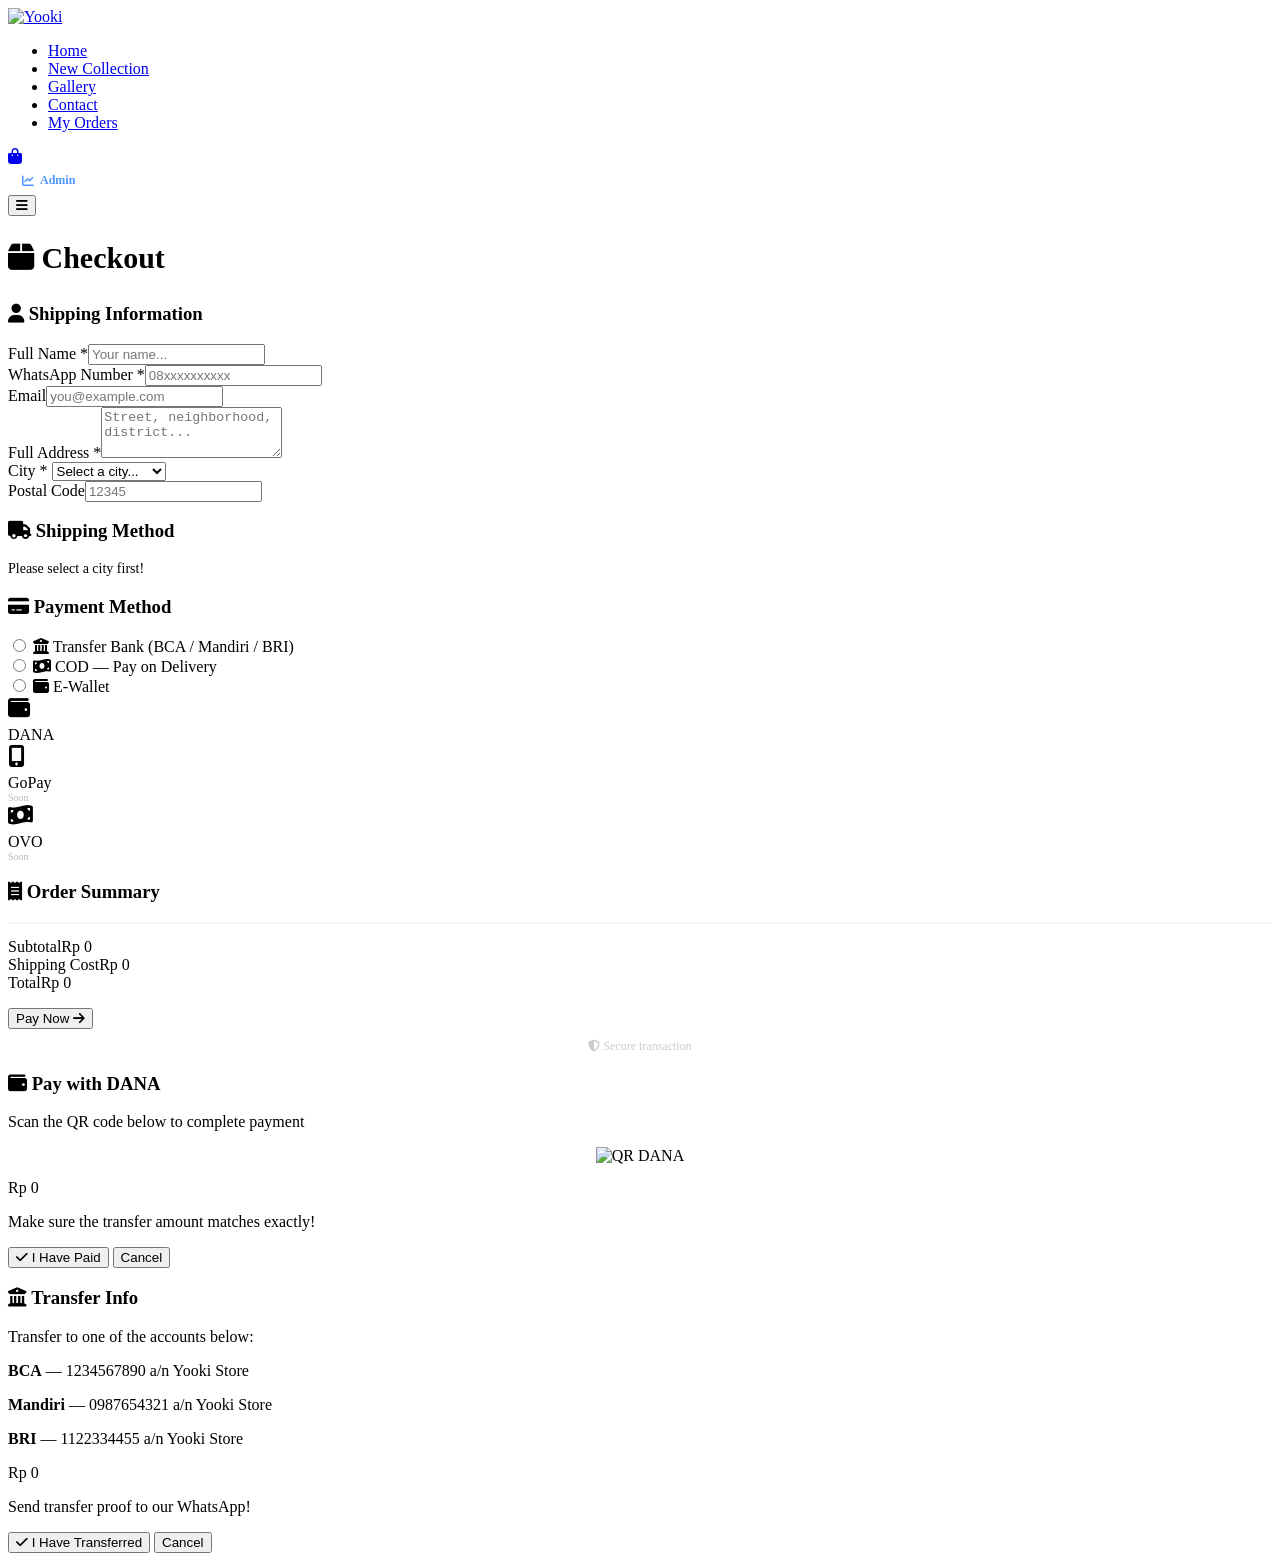
==== checkout.html @ bf8a48cb "Add files via upload" ====
<!DOCTYPE html>
<html lang="en">
<head>
<meta charset="UTF-8"><meta name="viewport" content="width=device-width,initial-scale=1.0">
<title>Checkout - Yooki</title>
<link rel="stylesheet" href="assets/css/style.css">
<link href="https://fonts.googleapis.com/css2?family=Nunito:wght@400;600;700;800;900&display=swap" rel="stylesheet">
<link rel="stylesheet" href="https://cdnjs.cloudflare.com/ajax/libs/font-awesome/6.5.0/css/all.min.css">
</head>
<body>
<nav class="navbar"><div class="nav-inner">
  <a href="index.html" class="nav-logo"><img src="assets/img/logo.png" alt="Yooki"></a>
  <ul class="nav-links"><li><a href="index.html">Home</a></li><li><a href="products.html">New Collection</a></li><li><a href="gallery.html">Gallery</a></li><li><a href="contact.html">Contact</a></li>
      <li><a href="my-orders.html">My Orders</a></li></ul>
  <div class="nav-right"><a href="cart.html" class="cart-icon"><i class="fas fa-shopping-bag"></i><span class="cart-count"></span></a><a href="dashboard.html" style="background:#FFFFFF;color:#4d95ff;border-radius:20px;padding:7px 14px;font-size:12px;font-weight:800;text-decoration:none;display:flex;align-items:center;gap:6px;"><i class="fas fa-chart-line"></i> Admin</a><button class="hamburger" onclick="toggleNav()"><i class="fas fa-bars"></i></button></div>
</div></nav>

<section class="section">
<div class="container">
  <h2 style="font-size:30px;font-weight:900;margin-bottom:28px;"><i class="fas fa-box"></i> Checkout</h2>
  <div class="checkout-wrap">
    <!-- LEFT -->
    <div>
      <div class="co-card">
        <h3><i class="fas fa-user"></i> Shipping Information</h3>
        <div class="form-row">
          <div class="form-group"><label>Full Name *</label><input type="text" id="cName" placeholder="Your name..."></div>
          <div class="form-group"><label>WhatsApp Number *</label><input type="text" id="cPhone" placeholder="08xxxxxxxxxx"></div>
        </div>
        <div class="form-group"><label>Email</label><input type="email" id="cEmail" placeholder="you@example.com"></div>
        <div class="form-group"><label>Full Address *</label><textarea id="cAddress" rows="3" placeholder="Street, neighborhood, district..."></textarea></div>
        <div class="form-row">
          <div class="form-group">
            <label>City *</label>
            <select id="cCity" onchange="loadShipping()">
              <option value="">Select a city...</option>
              <option value="Jakarta" data-zone="1">Jakarta</option>
              <option value="Surabaya" data-zone="1">Surabaya</option>
              <option value="Bandung" data-zone="1">Bandung</option>
              <option value="Yogyakarta" data-zone="1">Yogyakarta</option>
              <option value="Tanjung Pinang" data-zone="2">Tanjung Pinang</option>
              <option value="Batam" data-zone="2">Batam</option>
              <option value="Medan" data-zone="2">Medan</option>
              <option value="Palembang" data-zone="2">Palembang</option>
              <option value="Makassar" data-zone="3">Makassar</option>
              <option value="Jayapura" data-zone="3">Jayapura</option>
            </select>
          </div>
          <div class="form-group"><label>Postal Code</label><input type="text" id="cPostal" placeholder="12345"></div>
        </div>
      </div>

      <div class="co-card">
        <h3><i class="fas fa-truck"></i> Shipping Method</h3>
        <div class="ship-opts" id="shipOpts"><p style="color:var(--muted);font-size:14px;">Please select a city first!</p></div>
      </div>

      <div class="co-card">
        <h3><i class="fas fa-credit-card"></i> Payment Method</h3>
        <div class="pay-opts">
          <div class="pay-opt" onclick="selPay('transfer',this)">
            <label><input type="radio" name="pay" value="transfer"> <i class="fas fa-university"></i> Transfer Bank (BCA / Mandiri / BRI)</label>
          </div>
          <div class="pay-opt" onclick="selPay('cod',this)">
            <label><input type="radio" name="pay" value="cod"> <i class="fas fa-money-bill-wave"></i> COD — Pay on Delivery</label>
          </div>
          <div class="pay-opt" onclick="selPay('ewallet',this)">
            <label><input type="radio" name="pay" value="ewallet"> <i class="fas fa-wallet"></i> E-Wallet</label>
            <div class="ewallet-opts" id="ewalletOpts">
              <div class="ew-btn active" onclick="event.stopPropagation()">
                <div style="font-size:22px;margin-bottom:4px;"><i class="fas fa-wallet"></i></div><div>DANA</div>
              </div>
              <div class="ew-btn disabled" onclick="event.stopPropagation()">
                <div style="font-size:22px;margin-bottom:4px;"><i class="fas fa-mobile-alt"></i></div><div>GoPay</div>
                <div style="font-size:10px;color:#bbb;">Soon</div>
              </div>
              <div class="ew-btn disabled" onclick="event.stopPropagation()">
                <div style="font-size:22px;margin-bottom:4px;"><i class="fas fa-money-bill-wave"></i></div><div>OVO</div>
                <div style="font-size:10px;color:#bbb;">Soon</div>
              </div>
            </div>
          </div>
        </div>
      </div>
    </div>

    <!-- RIGHT -->
    <div class="ord-sum">
      <h3><i class="fas fa-receipt"></i> Order Summary</h3>
      <div id="ordItems"></div>
      <div style="margin-top:14px;padding-top:14px;border-top:2px solid #f5f5f5;">
        <div class="sum-row"><span>Subtotal</span><span id="sSubtotal">Rp 0</span></div>
        <div class="sum-row discount" id="sDiscRow" style="display:none"><span id="sDiscLabel">Discount</span><span id="sDiscount">- Rp 0</span></div>
        <div class="sum-row"><span>Shipping Cost</span><span id="sShip">Rp 0</span></div>
        <div class="sum-row total"><span>Total</span><span id="sTotal">Rp 0</span></div>
      </div>
      <button class="btn-checkout-go" onclick="doOrder()" style="margin-top:16px;">Pay Now <i class="fas fa-arrow-right"></i></button>
      <p style="text-align:center;font-size:12px;color:#ccc;margin-top:10px;"><i class="fas fa-shield-alt"></i> Secure transaction</p>
    </div>
  </div>
</div>
</section>

<!-- QR Dana Modal -->
<div class="modal" id="qrModal">
  <div class="modal-box">
    <h3><i class="fas fa-wallet"></i> Pay with DANA</h3>
    <p class="sub">Scan the QR code below to complete payment</p>
    <div style="display:flex;justify-content:center;margin-bottom:14px;">
      <div class="qr-frame"><img src="assets/img/qr_dana.jpeg" alt="QR DANA"></div>
    </div>
    <div class="qr-total" id="qrTotal">Rp 0</div>
    <p class="qr-note">Make sure the transfer amount matches exactly!</p>
    <button class="btn-paid" onclick="confirmPay()"><i class="fas fa-check"></i> I Have Paid</button>
    <button class="btn-cancel" onclick="document.getElementById('qrModal').classList.remove('show')">Cancel</button>
  </div>
</div>

<!-- Transfer Modal -->
<div class="modal" id="tfModal">
  <div class="modal-box">
    <h3><i class="fas fa-university"></i> Transfer Info</h3>
    <p class="sub">Transfer to one of the accounts below:</p>
    <div class="bank-list">
      <p><strong>BCA</strong> — 1234567890 a/n Yooki Store</p>
      <p><strong>Mandiri</strong> — 0987654321 a/n Yooki Store</p>
      <p><strong>BRI</strong> — 1122334455 a/n Yooki Store</p>
    </div>
    <div class="qr-total" id="tfTotal">Rp 0</div>
    <p class="qr-note">Send transfer proof to our WhatsApp!</p>
    <button class="btn-paid" onclick="confirmPay()"><i class="fas fa-check"></i> I Have Transferred</button>
    <button class="btn-cancel" onclick="document.getElementById('tfModal').classList.remove('show')">Cancel</button>
  </div>
</div>

<div class="toast" id="toast"></div>
<script src="assets/js/app.js"></script>
<script>
let selPayMethod='', selShip=null, grandTotal=0;

function loadShipping(){
  const el=document.getElementById('cCity');
  const zone=parseInt(el.selectedOptions[0]?.dataset.zone||0);
  const container=document.getElementById('shipOpts');
  selShip=null;
  if(!zone){container.innerHTML='<p style="color:var(--muted);font-size:14px;">Please select a city first!</p>';calcSummary();return;}
  const rates=SHIPPING[zone]||SHIPPING[1];
  container.innerHTML=rates.map((r,i)=>`
    <div class="ship-opt" onclick="pickShip(${i},${r.price},'${r.name}',this)" id="sopt_${i}">
      <input type="radio" name="ship" value="${r.id}">
      <div class="ship-info"><div class="ship-name">${r.name}</div><div class="ship-desc">${r.desc}</div></div>
      <div class="ship-price">${rp(r.price)}</div>
    </div>`).join('');
  pickShip(0,rates[0].price,rates[0].name,document.getElementById('sopt_0'));
}

function pickShip(i,price,name,el){
  document.querySelectorAll('.ship-opt').forEach(e=>{ e.classList.remove('sel'); e.querySelector('input').checked=false; });
  el.classList.add('sel'); el.querySelector('input').checked=true;
  selShip={price,name}; calcSummary();
}

function selPay(method,el){
  selPayMethod=method;
  document.querySelectorAll('.pay-opt').forEach(e=>e.classList.remove('sel'));
  el.classList.add('sel');
  document.getElementById('ewalletOpts').classList.toggle('show',method==='ewallet');
}

function calcSummary(){
  const cart=getCart();
  const sub=cart.reduce((s,i)=>s+i.price*i.qty,0);
  const disc=parseFloat(localStorage.getItem('yooki_disc')||0);
  const discLabel=localStorage.getItem('yooki_disc_label')||'';
  const ship=selShip?selShip.price:0;
  grandTotal=Math.max(0,sub-disc+ship);

  document.getElementById('ordItems').innerHTML=cart.map(i=>`
    <div class="oi-mini">
      <img src="${i.img}" alt="${i.name}" onerror="this.src='assets/img/logo.png'">
      <div class="oi-mini-info"><div class="oi-mini-name">${i.name}</div><div class="oi-mini-qty">x${i.qty}</div></div>
      <div class="oi-mini-price">${rp(i.price*i.qty)}</div>
    </div>`).join('')||'<p style="color:var(--muted);font-size:14px;">Cart is empty</p>';

  document.getElementById('sSubtotal').textContent=rp(sub);
  document.getElementById('sShip').textContent=rp(ship);
  document.getElementById('sTotal').textContent=rp(grandTotal);
  document.getElementById('qrTotal').textContent=rp(grandTotal);
  document.getElementById('tfTotal').textContent=rp(grandTotal);
  if(disc>0){
    document.getElementById('sDiscRow').style.display='flex';
    document.getElementById('sDiscLabel').textContent='Discount ('+discLabel+')';
    document.getElementById('sDiscount').textContent='− '+rp(disc);
  }
}

function doOrder(){
  const name=document.getElementById('cName').value.trim();
  const phone=document.getElementById('cPhone').value.trim();
  const addr=document.getElementById('cAddress').value.trim();
  const city=document.getElementById('cCity').value;
  if(!name||!phone||!addr||!city){toast('Please complete shipping details!','err');return;}
  if(!selShip){toast('Please select a shipping method!','err');return;}
  if(!selPayMethod){toast('Please select a payment method!','err');return;}
  if(!getCart().length){toast('Cart is empty!','err');return;}

  if(selPayMethod==='ewallet') document.getElementById('qrModal').classList.add('show');
  else if(selPayMethod==='transfer') document.getElementById('tfModal').classList.add('show');
  else confirmPay();
}

function confirmPay(){
  document.getElementById('qrModal').classList.remove('show');
  document.getElementById('tfModal').classList.remove('show');

  const cart=getCart();
  const sub=cart.reduce((s,i)=>s+i.price*i.qty,0);
  const disc=parseFloat(localStorage.getItem('yooki_disc')||0);
  const discCode=localStorage.getItem('yooki_disc_label')||'';

  const orderData = {
    name:    document.getElementById('cName').value,
    phone:   document.getElementById('cPhone').value,
    email:   document.getElementById('cEmail').value,
    address: document.getElementById('cAddress').value,
    city:    document.getElementById('cCity').value,
    shipping_name: selShip.name,
    shipping_cost: selShip.price,
    subtotal:      sub,
    discount_code: discCode,
    discount_amount: disc,
    total:   grandTotal,
    payment: selPayMethod==='ewallet'?'DANA':selPayMethod==='transfer'?'Transfer Bank':'COD',
    items:   cart
  };

  // Kirim ke database via PHP API
  fetch('api/save-order.php', {
    method: 'POST',
    headers: {'Content-Type':'application/json'},
    body: JSON.stringify(orderData)
  })
  .then(r => r.json())
  .then(res => {
    if(res.success) {
      // Bersihkan cart & promo
      localStorage.removeItem('yooki_cart');
      localStorage.removeItem('yooki_disc');
      localStorage.removeItem('yooki_disc_label');
      localStorage.removeItem('yooki_promo_code');
      location.href = 'success.html?code=' + res.order_code;
    } else {
      toast('Gagal menyimpan order: ' + (res.message||''), 'err');
    }
  })
  .catch(() => {
    toast('Koneksi error. Pastikan XAMPP aktif!', 'err');
  });
}

document.querySelectorAll('.modal').forEach(m=>m.addEventListener('click',e=>{if(e.target===m)m.classList.remove('show');}));
calcSummary();
</script>
</body></html>
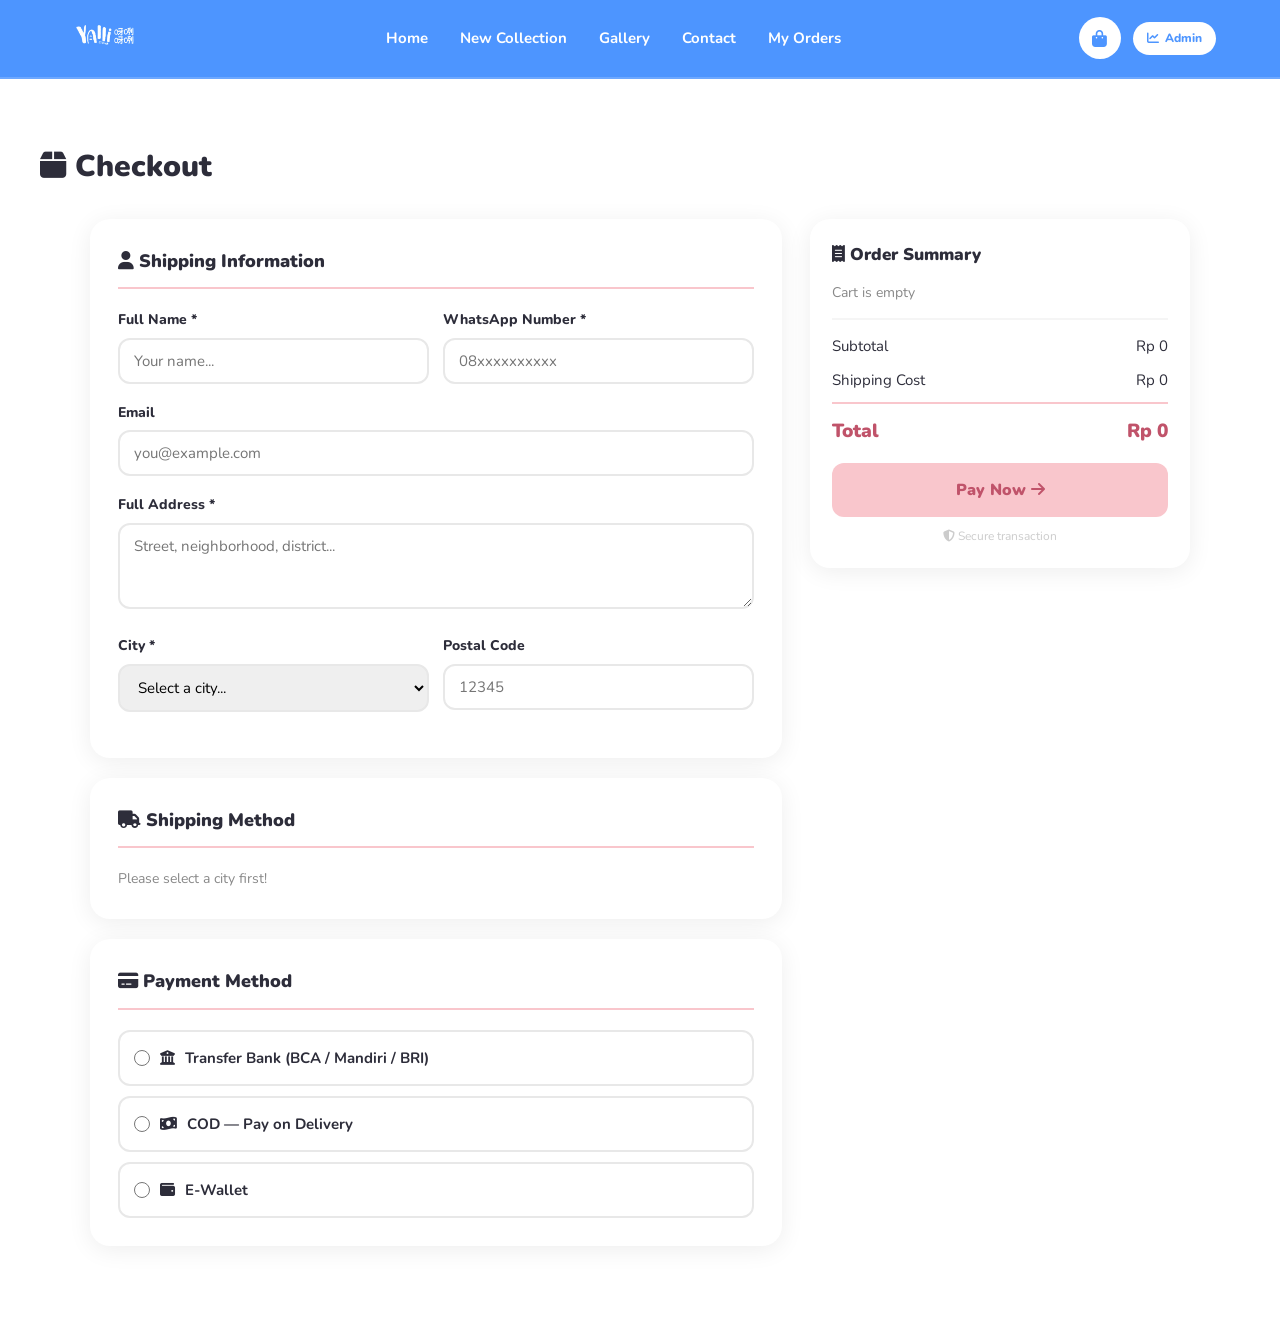
==== commit ee65ada0: "Update checkout.html" ====
--- a/checkout.html
+++ b/checkout.html
@@ -19,7 +19,6 @@
 <div class="container">
   <h2 style="font-size:30px;font-weight:900;margin-bottom:28px;"><i class="fas fa-box"></i> Checkout</h2>
   <div class="checkout-wrap">
-    <!-- LEFT -->
     <div>
       <div class="co-card">
         <h3><i class="fas fa-user"></i> Shipping Information</h3>
@@ -101,7 +100,6 @@
 </div>
 </section>
 
-<!-- QR Dana Modal -->
 <div class="modal" id="qrModal">
   <div class="modal-box">
     <h3><i class="fas fa-wallet"></i> Pay with DANA</h3>
@@ -116,7 +114,6 @@
   </div>
 </div>
 
-<!-- Transfer Modal -->
 <div class="modal" id="tfModal">
   <div class="modal-box">
     <h3><i class="fas fa-university"></i> Transfer Info</h3>
@@ -234,7 +231,6 @@
     items:   cart
   };
 
-  // Kirim ke database via PHP API
   fetch('api/save-order.php', {
     method: 'POST',
     headers: {'Content-Type':'application/json'},
@@ -243,7 +239,6 @@
   .then(r => r.json())
   .then(res => {
     if(res.success) {
-      // Bersihkan cart & promo
       localStorage.removeItem('yooki_cart');
       localStorage.removeItem('yooki_disc');
       localStorage.removeItem('yooki_disc_label');
@@ -261,4 +256,4 @@
 document.querySelectorAll('.modal').forEach(m=>m.addEventListener('click',e=>{if(e.target===m)m.classList.remove('show');}));
 calcSummary();
 </script>
-</body></html>+</body></html>
--- a/assets/css/style.css
+++ b/assets/css/style.css
@@ -0,0 +1,585 @@
+@import url('https://fonts.googleapis.com/css2?family=Nunito:wght@400;600;700;800;900&display=swap');
+
+:root {
+  --blush: #F9C6CC;
+  --peach: #F5C9A8;
+  --yellow: #FAF0A0;
+  --lavender: #C9BFEA;
+  --sky: #B8DCF5;
+  --mint: #C1E0C8;
+  --white: #FFFFFF;
+  --soft: #F8F8F8;
+  --text: #2d2d3a;
+  --muted: #888;
+  --pink-dark: #c0536a;
+  --logo-blue: #4d95ff;
+  --radius: 20px;
+  --radius-sm: 12px;
+  --shadow: 0 4px 24px rgba(0,0,0,0.07);
+}
+
+* { margin:0; padding:0; box-sizing:border-box; }
+html { scroll-behavior: smooth; }
+
+body {
+  font-family: 'Nunito', sans-serif;
+  background: var(--white);
+  color: var(--text);
+  line-height: 1.6;
+}
+
+/* NAV */
+.navbar {
+  background: var(--logo-blue);
+  border-bottom: 2px solid rgba(255,255,255,0.18);
+  position: sticky; top: 0; z-index: 1000;
+}
+.nav-inner {
+  max-width: 1200px; margin: 0 auto;
+  padding: 12px 24px;
+  display: flex; align-items: center; justify-content: space-between;
+}
+.nav-logo img { height: 44px; object-fit: contain; }
+.nav-links { display: flex; gap: 32px; list-style: none; }
+.nav-links a {
+  text-decoration: none; color: #fff;
+  font-weight: 700; font-size: 15px;
+  transition: color .2s; position: relative;
+}
+.nav-links a.active, .nav-links a:hover { color: #fff; }
+.nav-links a::after {
+  content:''; position:absolute; bottom:-4px; left:0;
+  width:0; height:2px; background:#fff; transition:width .2s;
+}
+.nav-links a.active::after, .nav-links a:hover::after { width:100%; }
+.nav-right { display:flex; gap:12px; align-items:center; }
+.cart-icon {
+  position:relative; background:var(--white); border:none;
+  width:42px; height:42px; border-radius:50%;
+  display:flex; align-items:center; justify-content:center;
+  font-size:17px; cursor:pointer; text-decoration:none; color:#4d95ff;
+  transition:transform .2s;
+}
+.cart-icon:hover { transform:scale(1.1); }
+.cart-count {
+  position:absolute; top:-4px; right:-4px;
+  background:#ff6b7a; color:#fff; border-radius:50%;
+  width:18px; height:18px; font-size:11px; font-weight:800;
+  display:none; align-items:center; justify-content:center;
+}
+.cart-count.show { display:flex; }
+.hamburger { display:none; background:none; border:none; font-size:22px; cursor:pointer; color:#fff; }
+
+/* PAGE HEADER */
+.page-header {
+  background: linear-gradient(135deg,#FFF5F7,#F5F0FF,#F0FFF5);
+  padding: 48px 24px 40px; text-align:center;
+}
+.page-header .pill {
+  display:inline-block; background:var(--blush); color:var(--pink-dark);
+  padding:4px 18px; border-radius:30px; font-size:12px; font-weight:800;
+  letter-spacing:1px; margin-bottom:12px;
+}
+.page-header h1 { font-size:clamp(28px,5vw,44px); font-weight:900; }
+.page-header p { color:var(--muted); margin-top:8px; font-size:16px; }
+
+/* HERO */
+/* ===== HERO SLIDER ===== */
+.hero {
+  position: relative;
+  width: 100%;
+  height: 88vh;
+  min-height: 520px;
+  max-height: 820px;
+  overflow: hidden;
+}
+
+/* Slider track */
+.hero-slider {
+  display: flex;
+  width: 100%;
+  height: 100%;
+  transition: transform 0.8s cubic-bezier(0.77,0,0.175,1);
+}
+
+.hero-slide {
+  min-width: 100%;
+  height: 100%;
+  position: relative;
+  flex-shrink: 0;
+}
+
+.hero-slide img {
+  width: 100%;
+  height: 100%;
+  object-fit: cover;
+  object-position: center center;
+  display: block;
+}
+
+/* Dark gradient overlay so text is readable */
+.hero-slide::after {
+  content: '';
+  position: absolute;
+  inset: 0;
+  background: linear-gradient(
+    120deg,
+    rgba(0,0,0,0.52) 0%,
+    rgba(30,10,20,0.38) 50%,
+    rgba(0,0,0,0.10) 100%
+  );
+}
+
+/* Text overlay */
+.hero-inner {
+  position: absolute;
+  inset: 0;
+  z-index: 10;
+  display: flex;
+  flex-direction: column;
+  justify-content: center;
+  align-items: flex-start;
+  padding: 0 7vw;
+  max-width: 680px;
+}
+
+.hero-pill {
+  display: inline-flex;
+  align-items: center;
+  gap: 7px;
+  background: rgba(249,198,204,0.22);
+  border: 1.5px solid rgba(249,198,204,0.55);
+  backdrop-filter: blur(8px);
+  color: #fff;
+  padding: 7px 22px;
+  border-radius: 30px;
+  font-size: 12px;
+  font-weight: 800;
+  letter-spacing: 1.5px;
+  margin-bottom: 22px;
+  text-transform: uppercase;
+}
+
+.hero h1 {
+  font-size: clamp(36px, 5.5vw, 72px);
+  font-weight: 900;
+  line-height: 1.07;
+  margin-bottom: 18px;
+  color: #fff;
+  text-shadow: 0 2px 24px rgba(0,0,0,0.18);
+}
+
+.hero h1 span {
+  color: #f9c6cc;
+}
+
+.hero p {
+  font-size: 17px;
+  color: rgba(255,255,255,0.88);
+  margin-bottom: 36px;
+  line-height: 1.7;
+  text-shadow: 0 1px 8px rgba(0,0,0,0.2);
+}
+
+.hero-btns {
+  display: flex;
+  gap: 14px;
+  flex-wrap: wrap;
+}
+
+/* Slider arrows */
+.hero-arrow {
+  position: absolute;
+  top: 50%;
+  transform: translateY(-50%);
+  z-index: 20;
+  background: rgba(255,255,255,0.18);
+  border: 1.5px solid rgba(255,255,255,0.35);
+  backdrop-filter: blur(8px);
+  color: #fff;
+  width: 48px;
+  height: 48px;
+  border-radius: 50%;
+  font-size: 18px;
+  cursor: pointer;
+  display: flex;
+  align-items: center;
+  justify-content: center;
+  transition: background 0.2s, transform 0.2s;
+}
+.hero-arrow:hover {
+  background: rgba(255,255,255,0.32);
+  transform: translateY(-50%) scale(1.08);
+}
+.hero-arrow.prev { left: 20px; }
+.hero-arrow.next { right: 20px; }
+
+/* Dots */
+.hero-dots {
+  position: absolute;
+  bottom: 28px;
+  left: 50%;
+  transform: translateX(-50%);
+  z-index: 20;
+  display: flex;
+  gap: 9px;
+}
+.hero-dot {
+  width: 8px;
+  height: 8px;
+  border-radius: 50%;
+  background: rgba(255,255,255,0.45);
+  cursor: pointer;
+  transition: all 0.3s;
+  border: none;
+  padding: 0;
+}
+.hero-dot.active {
+  background: #fff;
+  width: 28px;
+  border-radius: 4px;
+}
+
+/* Slide counter badge */
+.hero-counter {
+  position: absolute;
+  bottom: 28px;
+  right: 28px;
+  z-index: 20;
+  font-size: 12px;
+  font-weight: 800;
+  color: rgba(255,255,255,0.7);
+  letter-spacing: 1px;
+}
+
+@media(max-width:600px) {
+  .hero { height: 80vh; min-height: 400px; }
+  .hero-inner { padding: 0 5vw; }
+  .hero-arrow { width: 38px; height: 38px; font-size: 14px; }
+}
+
+/* BUTTONS */
+.btn-pri {
+  background:var(--blush); color:var(--pink-dark);
+  border:none; padding:14px 32px; border-radius:50px;
+  font-size:15px; font-weight:800; cursor:pointer; text-decoration:none;
+  display:inline-flex; align-items:center; gap:8px;
+  transition:all .2s; font-family:'Nunito',sans-serif;
+}
+.btn-pri:hover { background:var(--pink-dark); color:#fff; transform:translateY(-2px); box-shadow:0 8px 24px rgba(192,83,106,.3); }
+.btn-sec {
+  background:#fff; color:var(--text);
+  border:2px solid var(--blush); padding:14px 32px; border-radius:50px;
+  font-size:15px; font-weight:800; cursor:pointer; text-decoration:none;
+  display:inline-flex; align-items:center; gap:8px;
+  transition:all .2s; font-family:'Nunito',sans-serif;
+}
+.btn-sec:hover { background:var(--blush); transform:translateY(-2px); }
+
+/* SECTION */
+.section { padding:64px 24px; }
+.section-alt { background:var(--soft); }
+.sec-head h2 { color: var(--pink-dark); }
+.contact-section .sec-head h2 { color: var(--text); }
+.story-grid { display:grid; grid-template-columns:repeat(auto-fit,minmax(280px,1fr)); gap:24px; margin-top:24px; }
+.story-card { background:#fff; border-radius:var(--radius); box-shadow:var(--shadow); padding:28px; text-align:center; }
+.story-card-pink { background: #F9C6CC; }
+.story-card-purple { background: #C9BFEA; }
+.story-card h3 { font-size:20px; font-weight:900; margin-bottom:14px; }
+.story-card p { line-height:1.8; }
+.story-card-pink h3,
+.story-card-pink p { color: #c0536a; }
+.story-card-purple h3,
+.story-card-purple p { color: #6a50b8; }
+.container { max-width:1200px; margin:0 auto; }
+.sec-head { text-align:center; margin-bottom:48px; }
+.sec-label {
+  display:inline-flex; align-items:center; background:var(--blush); color:#c0536a;
+  padding:4px 16px; border-radius:20px; font-size:12px; font-weight:800;
+  letter-spacing:1px; margin-bottom:10px;
+}
+.sec-label i {
+  display:inline-flex; align-items:center; justify-content:center;
+  width:24px; height:24px; margin-right:8px; border-radius:50%;
+  background:rgba(255,255,255,.85); color:#c0536a; font-size:12px;
+}
+.sec-head h2 { font-size:clamp(26px,4vw,40px); font-weight:900; margin-bottom:8px; }
+.sec-head p { color:var(--muted); font-size:16px; }
+
+/* PRODUCT GRID */
+.prod-grid { display:grid; grid-template-columns:repeat(auto-fill,minmax(240px,1fr)); gap:24px; }
+.prod-card {
+  background:#fff; border-radius:var(--radius);
+  box-shadow:var(--shadow); overflow:hidden;
+  transition:transform .2s,box-shadow .2s; position:relative;
+}
+.prod-card:hover { transform:translateY(-6px); box-shadow:0 16px 40px rgba(0,0,0,0.12); }
+.prod-img { position:relative; aspect-ratio:1; overflow:hidden; }
+.prod-img img { width:100%; height:100%; object-fit:cover; transition:transform .3s; }
+.prod-card:hover .prod-img img { transform:scale(1.06); }
+.prod-badges { position:absolute; top:12px; left:12px; display:flex; flex-direction:column; gap:6px; }
+.badge-new { background:var(--blush); color:var(--pink-dark); padding:4px 12px; border-radius:20px; font-size:11px; font-weight:800; }
+.badge-gallery { background:var(--lavender); color:#5a48b0; padding:4px 12px; border-radius:20px; font-size:11px; font-weight:800; }
+.badge-limit { background:var(--yellow); color:#7a7a10; padding:4px 12px; border-radius:20px; font-size:11px; font-weight:800; }
+.prod-info { padding:14px 16px 0; }
+.prod-series { font-size:11px; color:var(--muted); font-weight:700; text-transform:uppercase; letter-spacing:.5px; margin-bottom:3px; }
+.prod-name { font-size:15px; font-weight:800; margin-bottom:6px; }
+.prod-price { font-size:19px; font-weight:900; color:var(--pink-dark); }
+.prod-actions { padding:12px 16px 16px; display:flex; gap:8px; }
+.btn-cart {
+  flex:1; background:var(--blush); color:var(--pink-dark);
+  border:none; padding:10px; border-radius:var(--radius-sm);
+  font-weight:800; font-size:14px; cursor:pointer;
+  transition:all .2s; font-family:'Nunito',sans-serif;
+  display:flex; align-items:center; justify-content:center; gap:6px;
+}
+.btn-cart:hover { background:var(--pink-dark); color:#fff; }
+.btn-eye {
+  background:var(--soft); border:none; padding:10px 14px;
+  border-radius:var(--radius-sm); cursor:pointer; font-size:15px;
+  transition:background .2s;
+}
+.btn-eye:hover { background:var(--sky); }
+
+/* FILTER TABS */
+.filter-tabs { display:flex; gap:10px; flex-wrap:wrap; margin-bottom:32px; justify-content:center; }
+.tab-btn {
+  background:#fff; border:2px solid #e8e8e8;
+  padding:8px 20px; border-radius:30px; font-weight:700; font-size:14px;
+  cursor:pointer; transition:all .2s; font-family:'Nunito',sans-serif;
+}
+.tab-btn.active, .tab-btn:hover { background:var(--blush); border-color:var(--blush); color:var(--pink-dark); }
+
+/* GALLERY */
+.gallery-grid { display:grid; grid-template-columns:repeat(auto-fill,minmax(220px,1fr)); gap:18px; }
+.gallery-card { border-radius:var(--radius); overflow:hidden; position:relative; cursor:pointer; box-shadow:var(--shadow); }
+.gallery-card img { width:100%; aspect-ratio:1; object-fit:cover; filter:grayscale(15%); transition:transform .3s,filter .3s; display:block; }
+.gallery-card:hover img { transform:scale(1.06); filter:grayscale(0%); }
+.gallery-overlay {
+  position:absolute; bottom:0; left:0; right:0;
+  background:linear-gradient(transparent,rgba(0,0,0,.72));
+  padding:28px 14px 14px; color:#fff;
+  transform:translateY(55%); transition:transform .3s;
+}
+.gallery-card:hover .gallery-overlay { transform:translateY(0); }
+.gallery-overlay h4 { font-size:13px; font-weight:800; }
+.gallery-overlay span { font-size:11px; opacity:.8; }
+
+/* WHY YOOKI */
+.why-grid { display:grid; grid-template-columns:repeat(auto-fit,minmax(220px,1fr)); gap:20px; text-align:center; }
+.why-card { background:#fff; border-radius:var(--radius); padding:28px 20px; box-shadow:var(--shadow); }
+.why-icon { font-size:22px; margin-bottom:12px; color:var(--pink-dark); width:56px; height:56px; background:var(--blush); border-radius:16px; display:flex; align-items:center; justify-content:center; margin:0 auto 14px; }
+.why-card h4 { font-weight:900; margin-bottom:8px; }
+.why-card p { color:var(--muted); font-size:14px; }
+
+/* CART PAGE */
+.cart-wrap { display:grid; grid-template-columns:1fr 360px; gap:28px; max-width:1100px; margin:0 auto; }
+.cart-box { background:#fff; border-radius:var(--radius); box-shadow:var(--shadow); overflow:hidden; }
+.cart-head { background:var(--soft); padding:14px 24px; display:grid; grid-template-columns:3fr 1fr 1.2fr 1fr 36px; gap:12px; font-weight:800; font-size:12px; color:var(--muted); text-transform:uppercase; letter-spacing:.5px; }
+.cart-item { padding:14px 24px; display:grid; grid-template-columns:3fr 1fr 1.2fr 1fr 36px; gap:12px; align-items:center; border-bottom:1px solid #f2f2f2; }
+.cart-item:last-child { border-bottom:none; }
+.ci-info { display:flex; gap:12px; align-items:center; }
+.ci-info img { width:60px; height:60px; object-fit:cover; border-radius:10px; flex-shrink:0; }
+.ci-name { font-weight:800; font-size:14px; }
+.ci-series { font-size:12px; color:var(--muted); }
+.ci-price { font-weight:700; font-size:14px; }
+.ci-total { font-weight:900; font-size:15px; color:var(--pink-dark); }
+.qty-row { display:flex; align-items:center; gap:6px; }
+.qty-btn { background:var(--soft); border:none; width:28px; height:28px; border-radius:8px; font-weight:800; font-size:16px; cursor:pointer; transition:background .2s; font-family:'Nunito',sans-serif; }
+.qty-btn:hover { background:var(--blush); }
+.qty-num { font-weight:800; min-width:20px; text-align:center; }
+.del-btn { background:none; border:none; color:#ccc; cursor:pointer; font-size:16px; transition:color .2s; }
+.del-btn:hover { color:#ff6b7a; }
+
+/* CART SUMMARY */
+.cart-summary { background:#fff; border-radius:var(--radius); box-shadow:var(--shadow); padding:24px; height:fit-content; position:sticky; top:80px; }
+.cart-summary h3 { font-size:18px; font-weight:900; margin-bottom:20px; }
+.sum-row { display:flex; justify-content:space-between; margin-bottom:10px; font-size:15px; }
+.sum-row.discount { color:#3a9a5a; font-weight:700; }
+.sum-row.total { font-weight:900; font-size:19px; color:var(--pink-dark); border-top:2px solid var(--blush); padding-top:12px; margin-top:6px; }
+.promo-row { display:flex; gap:8px; margin:14px 0; }
+.promo-row input { flex:1; padding:10px 14px; border:2px solid #e8e8e8; border-radius:var(--radius-sm); font-family:'Nunito',sans-serif; font-size:14px; outline:none; }
+.promo-row input:focus { border-color:var(--blush); }
+.promo-row button { background:var(--blush); color:var(--pink-dark); border:none; padding:10px 16px; border-radius:var(--radius-sm); font-weight:800; cursor:pointer; font-family:'Nunito',sans-serif; transition:all .2s; }
+.promo-row button:hover { background:var(--pink-dark); color:#fff; }
+.promo-msg { font-size:13px; min-height:18px; margin-bottom:6px; }
+.btn-checkout-go {
+  width:100%; background:var(--blush); color:var(--pink-dark);
+  border:none; padding:16px; border-radius:var(--radius-sm);
+  font-size:16px; font-weight:900; cursor:pointer;
+  font-family:'Nunito',sans-serif; transition:all .2s;
+  text-decoration:none; display:block; text-align:center; margin-top:14px;
+}
+.btn-checkout-go:hover { background:var(--pink-dark); color:#fff; transform:translateY(-2px); }
+
+/* CHECKOUT */
+.checkout-wrap { display:grid; grid-template-columns:1fr 380px; gap:28px; max-width:1100px; margin:0 auto; }
+.co-card { background:#fff; border-radius:var(--radius); box-shadow:var(--shadow); padding:28px; margin-bottom:20px; }
+.co-card h3 { font-size:18px; font-weight:900; margin-bottom:20px; padding-bottom:12px; border-bottom:2px solid var(--blush); }
+.form-group { margin-bottom:18px; }
+.form-group label { display:block; font-weight:800; font-size:14px; margin-bottom:6px; }
+.form-group input, .form-group select, .form-group textarea {
+  width:100%; padding:11px 14px; border:2px solid #e8e8e8;
+  border-radius:var(--radius-sm); font-family:'Nunito',sans-serif;
+  font-size:15px; outline:none; transition:border-color .2s;
+}
+.form-group input:focus, .form-group select:focus, .form-group textarea:focus { border-color:var(--blush); }
+.form-row { display:grid; grid-template-columns:1fr 1fr; gap:14px; }
+
+/* Shipping options */
+.ship-opts { display:grid; gap:10px; }
+.ship-opt {
+  border:2px solid #e8e8e8; border-radius:var(--radius-sm);
+  padding:12px 16px; cursor:pointer;
+  display:flex; align-items:center; gap:12px; transition:all .2s;
+}
+.ship-opt:hover { border-color:var(--blush); }
+.ship-opt.sel { border-color:var(--pink-dark); background:#fff5f7; }
+.ship-opt input[type=radio] { accent-color:var(--pink-dark); }
+.ship-info { flex:1; }
+.ship-name { font-weight:800; font-size:14px; }
+.ship-desc { font-size:12px; color:var(--muted); }
+.ship-price { font-weight:900; color:var(--pink-dark); font-size:14px; }
+
+/* Payment opts */
+.pay-opts { display:grid; gap:10px; }
+.pay-opt { border:2px solid #e8e8e8; border-radius:var(--radius-sm); padding:14px; cursor:pointer; transition:all .2s; }
+.pay-opt:hover { border-color:var(--blush); }
+.pay-opt.sel { border-color:var(--pink-dark); background:#fff5f7; }
+.pay-opt label { display:flex; align-items:center; gap:10px; cursor:pointer; font-weight:700; font-size:15px; }
+.pay-opt input[type=radio] { accent-color:var(--pink-dark); width:16px; height:16px; }
+.ewallet-opts { display:none; grid-template-columns:repeat(3,1fr); gap:10px; margin-top:12px; padding-top:12px; border-top:1px solid #eee; }
+.ewallet-opts.show { display:grid; }
+.ew-btn { padding:10px; border:2px solid #e8e8e8; border-radius:var(--radius-sm); text-align:center; cursor:pointer; transition:all .2s; font-weight:700; font-size:13px; }
+.ew-btn.active { border-color:var(--pink-dark); background:#fff5f7; }
+.ew-btn.disabled { opacity:.38; cursor:not-allowed; }
+
+/* Order summary (checkout) */
+.ord-sum { background:#fff; border-radius:var(--radius); box-shadow:var(--shadow); padding:22px; height:fit-content; position:sticky; top:80px; }
+.ord-sum h3 { font-size:17px; font-weight:900; margin-bottom:14px; }
+.oi-mini { display:flex; gap:10px; align-items:center; padding:9px 0; border-bottom:1px solid #f5f5f5; }
+.oi-mini img { width:50px; height:50px; object-fit:cover; border-radius:10px; }
+.oi-mini-info { flex:1; }
+.oi-mini-name { font-size:13px; font-weight:800; }
+.oi-mini-qty { font-size:12px; color:var(--muted); }
+.oi-mini-price { font-weight:800; font-size:14px; color:var(--pink-dark); }
+
+/* MODALS */
+.modal { display:none; position:fixed; inset:0; background:rgba(0,0,0,.5); z-index:9999; align-items:center; justify-content:center; }
+.modal.show { display:flex; }
+.modal-box { background:#fff; border-radius:var(--radius); padding:20px; max-width:360px; width:88%; max-height:90vh; overflow-y:auto; text-align:center; animation:popIn .25s ease; }
+.modal-box img { width:100%; max-height:240px; object-fit:cover; border-radius:12px; margin-bottom:14px; }
+.modal-box h3 { font-size:22px; font-weight:900; margin-bottom:6px; }
+.modal-box .sub { color:var(--muted); margin-bottom:18px; font-size:14px; }
+.qr-frame { background:var(--soft); border-radius:16px; padding:18px; margin-bottom:16px; display:inline-block; }
+.qr-frame img { width:210px; height:210px; object-fit:contain; display:block; }
+.qr-total { font-size:30px; font-weight:900; color:var(--pink-dark); margin-bottom:6px; }
+.qr-note { font-size:13px; color:var(--muted); margin-bottom:18px; }
+.btn-paid {
+  width:100%; background:var(--blush); color:var(--pink-dark);
+  border:none; padding:14px; border-radius:50px;
+  font-size:16px; font-weight:900; cursor:pointer;
+  font-family:'Nunito',sans-serif; transition:all .2s;
+}
+.btn-paid:hover { background:var(--pink-dark); color:#fff; }
+.btn-cancel { background:none; border:none; color:var(--muted); cursor:pointer; margin-top:10px; font-family:'Nunito',sans-serif; font-weight:700; display:block; width:100%; }
+.bank-list { background:var(--soft); border-radius:14px; padding:16px 20px; margin:14px 0; text-align:left; }
+.bank-list p { font-size:14px; margin-bottom:8px; }
+.bank-list p:last-child { margin:0; }
+
+/* SUCCESS */
+.success-wrap { display:flex; align-items:center; justify-content:center; min-height:70vh; padding:48px 24px; }
+.success-box { background:#fff; border-radius:var(--radius); box-shadow:var(--shadow); padding:48px 36px; max-width:540px; width:100%; text-align:center; }
+.success-icon { font-size:52px; margin-bottom:18px; color:#3a9a5a; width:100px; height:100px; background:#edf9f2; border-radius:50%; display:flex; align-items:center; justify-content:center; margin:0 auto 18px; }
+.success-box h2 { font-size:30px; font-weight:900; margin-bottom:10px; }
+.success-box .sub { color:var(--muted); margin-bottom:24px; }
+.order-code { background:var(--soft); border-radius:var(--radius-sm); padding:12px 24px; font-size:20px; font-weight:900; letter-spacing:2px; display:inline-block; margin-bottom:22px; }
+.success-detail { background:var(--soft); border-radius:var(--radius-sm); padding:18px 20px; text-align:left; margin-bottom:24px; }
+.sd-row { display:flex; justify-content:space-between; padding:7px 0; border-bottom:1px solid #eee; font-size:14px; }
+.sd-row:last-child { border:none; font-weight:800; font-size:16px; }
+.sd-row.discount { color:#3a9a5a; }
+
+/* CONTACT */
+.contact-section { background: linear-gradient(135deg,#FFF5F7 0%,#F5F0FF 50%,#F0FFF5 100%); }
+.contact-wrap { display:grid; grid-template-columns:minmax(0,1fr); justify-items:center; gap:48px; max-width:960px; margin:0 auto; }
+.contact-info { width:100%; max-width:640px; background:#fff; border-radius:var(--radius); padding:32px; box-shadow:0 18px 40px rgba(0,0,0,0.08); }
+.contact-info h2 { font-size:32px; font-weight:900; margin-bottom:12px; color:var(--pink-dark); }
+.contact-info > p { color:var(--muted); margin-bottom:28px; }
+.c-item { display:flex; gap:16px; margin-bottom:20px; }
+.c-icon { width:46px; height:46px; border-radius:14px; display:flex; align-items:center; justify-content:center; font-size:20px; flex-shrink:0; color:#fff; }
+.c-text h4 { font-weight:800; margin-bottom:3px; }
+.c-text p, .c-text a { color:var(--muted); font-size:14px; margin:0; text-decoration:none; }
+.c-text a:hover { color:var(--pink-dark); }
+.socials { display:flex; gap:10px; margin-top:20px; }
+.socials a { width:46px; height:46px; border-radius:50%; display:flex; align-items:center; justify-content:center; text-decoration:none; font-size:18px; color:#fff; transition:transform .2s; }
+.socials a:hover { transform:scale(1.12); }
+.contact-form-box { background:#fff; border-radius:var(--radius); padding:32px; box-shadow:var(--shadow); }
+.contact-form-box h3 { font-size:20px; font-weight:900; margin-bottom:20px; }
+
+/* EMPTY STATE */
+.empty-state { text-align:center; padding:72px 24px; }
+.empty-state .ei { font-size:36px; margin-bottom:18px; color:var(--muted); width:90px; height:90px; background:var(--soft); border-radius:50%; display:flex; align-items:center; justify-content:center; margin:0 auto 18px; }
+.empty-state h3 { font-size:22px; font-weight:900; margin-bottom:10px; }
+.empty-state p { color:var(--muted); margin-bottom:22px; }
+
+/* TOAST */
+.toast {
+  position:fixed; bottom:22px; right:22px;
+  background:#2d2d3a; color:#fff; padding:13px 22px;
+  border-radius:var(--radius-sm); font-weight:700; font-size:14px;
+  z-index:9999; opacity:0; transform:translateY(20px);
+  transition:all .3s; pointer-events:none;
+}
+.toast.show { opacity:1; transform:translateY(0); }
+.toast.ok { background:#2d7a4a; }
+.toast.err { background:#c0536a; }
+
+/* DETAIL PAGE */
+.detail-wrap { display:grid; grid-template-columns:1fr 1fr; gap:48px; max-width:900px; margin:0 auto; align-items:start; }
+.detail-imgs .main-img { background:var(--soft); border-radius:var(--radius); overflow:hidden; aspect-ratio:1; margin-bottom:12px; }
+.detail-imgs .main-img img { width:100%; height:100%; object-fit:cover; transition:opacity .2s; }
+.thumb-row { display:grid; grid-template-columns:repeat(4,1fr); gap:10px; }
+.thumb-row img { border-radius:10px; aspect-ratio:1; object-fit:cover; width:100%; cursor:pointer; border:2px solid transparent; transition:border-color .2s; }
+.thumb-row img.active { border-color:var(--pink-dark); }
+.detail-info .pill { background:var(--blush); color:var(--pink-dark); padding:4px 14px; border-radius:20px; font-size:12px; font-weight:800; }
+.detail-info .series-lbl { font-size:12px; color:var(--muted); font-weight:700; text-transform:uppercase; letter-spacing:.5px; margin:10px 0 4px; }
+.detail-info h1 { font-size:26px; font-weight:900; margin-bottom:14px; }
+.detail-price { font-size:32px; font-weight:900; color:var(--pink-dark); margin-bottom:18px; }
+.detail-meta { background:var(--soft); border-radius:14px; padding:14px 18px; margin-bottom:18px; }
+.meta-row { display:flex; justify-content:space-between; padding:6px 0; border-bottom:1px solid #eee; font-size:14px; }
+.meta-row:last-child { border:none; }
+.detail-desc { color:#555; font-size:15px; line-height:1.7; margin-bottom:22px; }
+.qty-detail { display:flex; gap:12px; align-items:center; }
+
+/* FOOTER */
+footer { background:var(--logo-blue); color:rgba(255,255,255,.88); padding:56px 24px 0; }
+.footer-inner { max-width:1200px; margin:0 auto; display:grid; grid-template-columns:2fr 1fr 1fr 1.5fr; gap:40px; padding-bottom:40px; }
+.footer-brand img { height:46px; filter:none; margin-bottom:14px; display:block; }
+.footer-brand p { font-size:14px; color:rgba(255,255,255,.85); line-height:1.7; }
+.foot-socials { display:flex; gap:10px; margin-top:18px; }
+.foot-socials a { width:36px; height:36px; background:rgba(255,255,255,.15); border-radius:50%; display:flex; align-items:center; justify-content:center; color:#fff; text-decoration:none; transition:background .2s, transform .2s; font-size:15px; box-shadow:0 10px 24px rgba(0,0,0,0.08); }
+.foot-socials a:hover { background:rgba(255,255,255,.3); color:#fff; transform:translateY(-1px); }
+.footer-col h4 { color:#fff; font-size:15px; font-weight:800; margin-bottom:14px; }
+.footer-col ul { list-style:none; }
+.footer-col ul li { margin-bottom:8px; }
+.footer-col ul li a { color:rgba(255,255,255,.7); text-decoration:none; font-size:14px; transition:color .2s; }
+.footer-col ul li a:hover { color:#fff; }
+.footer-col p { font-size:14px; color:rgba(255,255,255,.75); margin-bottom:8px; display:flex; align-items:center; gap:8px; }
+.footer-bottom { border-top:1px solid rgba(255,255,255,.15); padding:18px 0; text-align:center; font-size:13px; color:rgba(255,255,255,.55); max-width:1200px; margin:0 auto; }
+
+/* RESPONSIVE */
+@media(max-width:768px){
+  .nav-links { display:none; position:absolute; top:68px; left:0; right:0; background:var(--logo-blue); flex-direction:column; padding:16px 24px; gap:14px; border-bottom:2px solid rgba(255,255,255,0.18); z-index:999; }
+  .nav-links a { color:#fff; }
+  .nav-links.open { display:flex; }
+  .hamburger { display:block; }
+  .cart-wrap, .checkout-wrap { grid-template-columns:1fr; }
+  .cart-head { display:none; }
+  .cart-item { grid-template-columns:1fr; gap:8px; }
+  .form-row { grid-template-columns:1fr; }
+  .footer-inner { grid-template-columns:1fr; gap:20px; }
+  .contact-wrap { grid-template-columns:1fr; }
+  .detail-wrap { grid-template-columns:1fr; }
+  .prod-grid { grid-template-columns:repeat(2,1fr); gap:14px; }
+  .gallery-grid { grid-template-columns:repeat(2,1fr); }
+}
